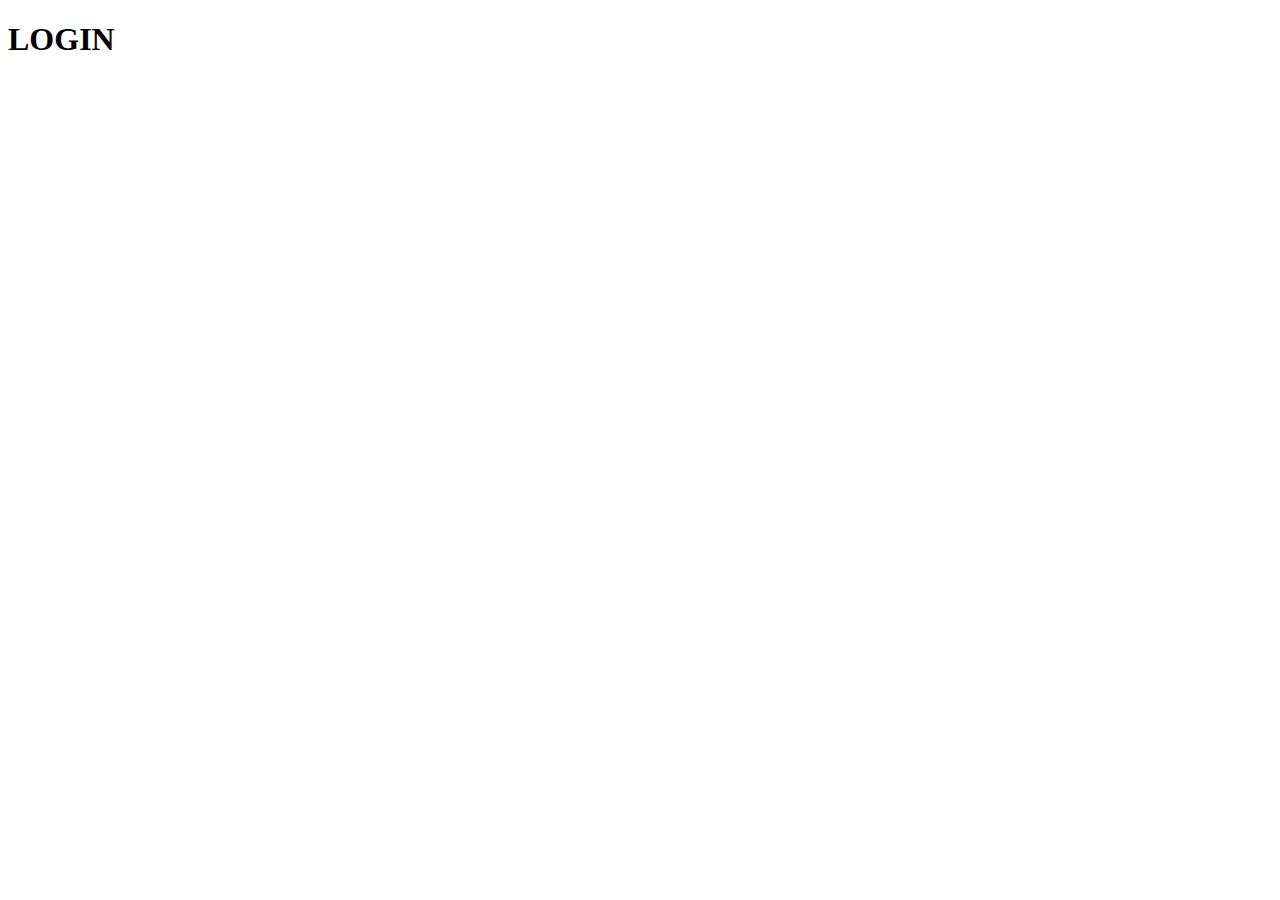
==== index.html @ 8448e13c "rename" ====
<!DOCTYPE html>
<html lang="en">
<head>
    <meta charset="UTF-8">
    <meta name="viewport" content="width=device-width, initial-scale=1.0">
    <title>Document</title>
</head>
<body>
    <h1>LOGIN</h1>
</body>
</html>
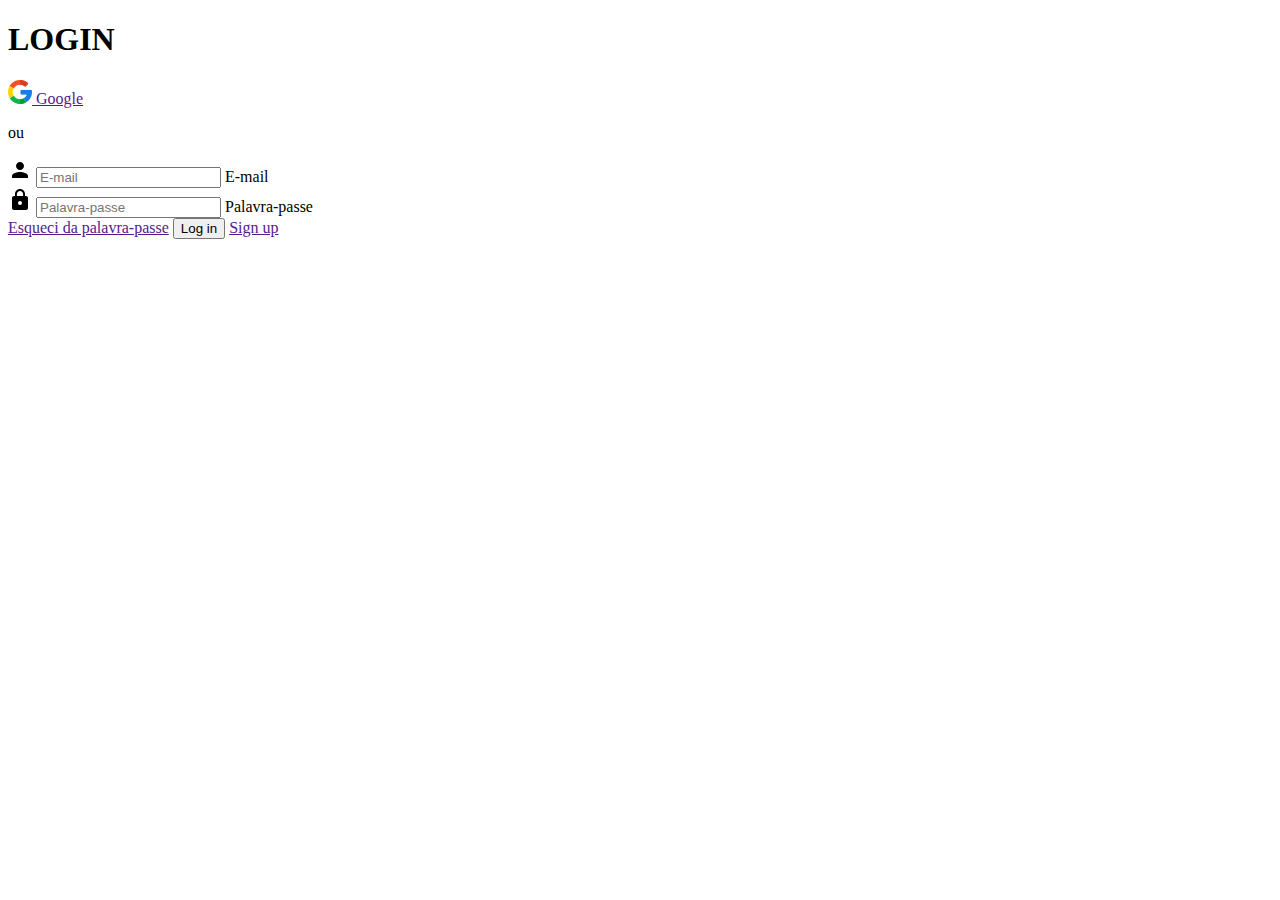
==== commit 798e3efd: "Formulario" ====
--- a/index.html
+++ b/index.html
@@ -7,5 +7,25 @@
 </head>
 <body>
     <h1>LOGIN</h1>
+    <a href="">
+        <img src="login/image/google (1).png" alt="">
+        Google
+    </a>
+    <p>ou</p>
+    <form action="login.php" method="post">
+        <div>
+            <img src="login/image/person_black_24dp.svg" alt="" srcset="">
+            <input type="email" name="" id="email" placeholder="E-mail" autocomplete="email" required maxlength="40">
+            <label for="email">E-mail</label>
+        </div>
+        <div>
+            <img src="login/image/lock_black_24dp.svg" alt="">
+            <input type="password" name="" id="password" placeholder="Palavra-passe" autocomplete="current-password" required minlength="8" maxlength="20">
+            <label for="password">Palavra-passe</label>
+        </div>
+        <a href="">Esqueci da palavra-passe</a>
+        <button type="submit">Log in</button>
+        <a href="">Sign up</a>
+    </form> 
 </body>
 </html>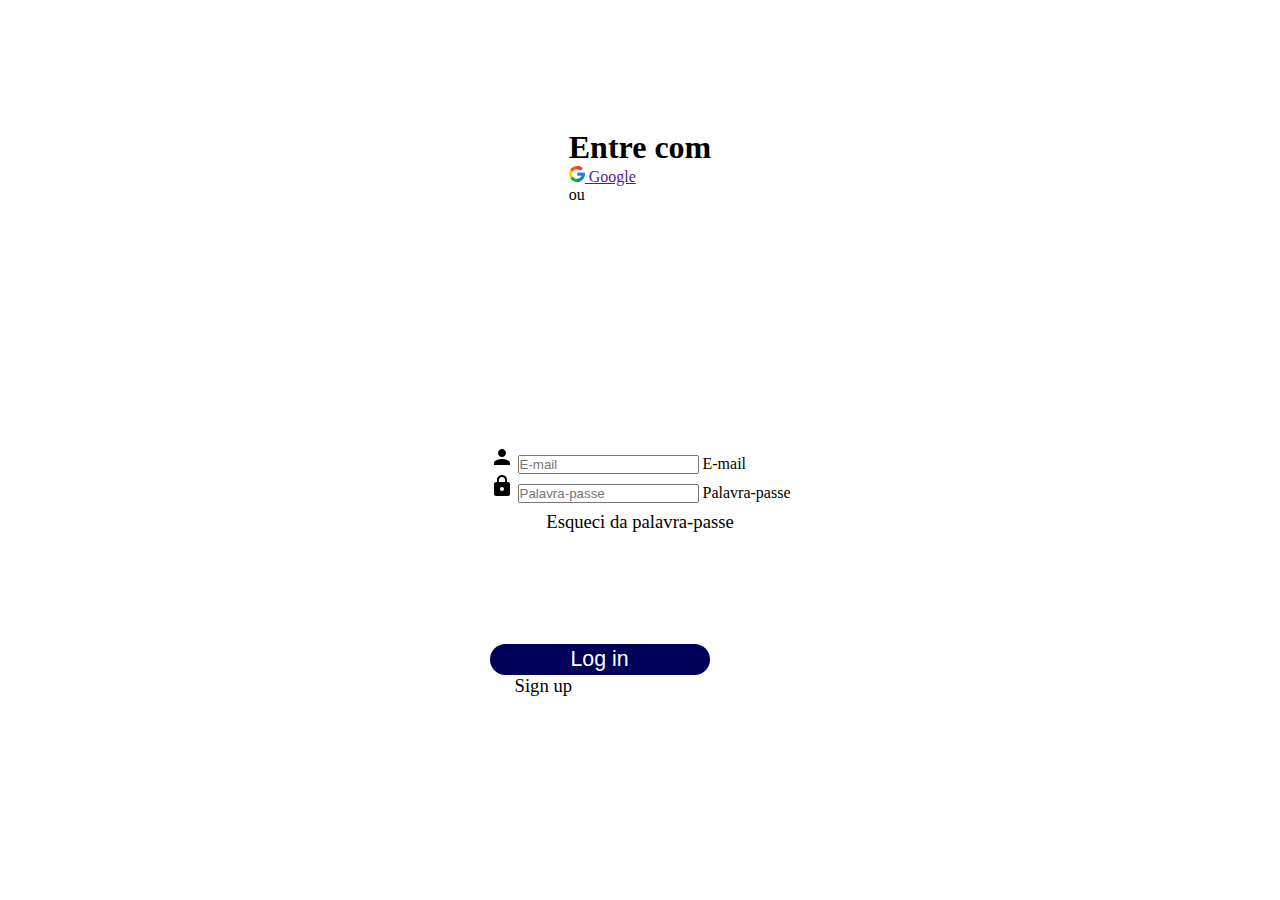
==== commit 0563637b: "estelização do formulario" ====
--- a/index.html
+++ b/index.html
@@ -3,29 +3,38 @@
 <head>
     <meta charset="UTF-8">
     <meta name="viewport" content="width=device-width, initial-scale=1.0">
+    <link rel="stylesheet" href="login/styles/login.css">
     <title>Document</title>
 </head>
 <body>
-    <h1>LOGIN</h1>
-    <a href="">
-        <img src="login/image/google (1).png" alt="">
-        Google
-    </a>
-    <p>ou</p>
-    <form action="login.php" method="post">
+    <section>
         <div>
-            <img src="login/image/person_black_24dp.svg" alt="" srcset="">
-            <input type="email" name="" id="email" placeholder="E-mail" autocomplete="email" required maxlength="40">
-            <label for="email">E-mail</label>
+            <h1>Entre com </h1>
+            <a href="">
+                <img src="login/image/google.png" alt="">
+                Google
+            </a>
+            <p>ou</p>
         </div>
-        <div>
-            <img src="login/image/lock_black_24dp.svg" alt="">
-            <input type="password" name="" id="password" placeholder="Palavra-passe" autocomplete="current-password" required minlength="8" maxlength="20">
-            <label for="password">Palavra-passe</label>
-        </div>
-        <a href="">Esqueci da palavra-passe</a>
-        <button type="submit">Log in</button>
-        <a href="">Sign up</a>
-    </form> 
+        <form action="login.php" method="post">
+            <div>
+                <div>
+                    <img src="login/image/person_black_24dp.svg" alt="" srcset="">
+                    <input type="email" name="" id="email" placeholder="E-mail" autocomplete="email" required maxlength="40">
+                    <label for="email">E-mail</label>
+                </div>
+                <div>
+                    <img src="login/image/lock_black_24dp.svg" alt="">
+                    <input type="password" name="" id="password" placeholder="Palavra-passe" autocomplete="current-password" required minlength="8" maxlength="20">
+                    <label for="password">Palavra-passe</label>
+                    <a href="" id="forgot">Esqueci da palavra-passe</a>
+                </div>
+            </div>
+            <div>
+                <button type="submit">Log in</button>
+                <a href="">Sign up</a>
+            </div>
+        </form>
+    </section>
 </body>
 </html>--- a/login/styles/login.css
+++ b/login/styles/login.css
@@ -0,0 +1,68 @@
+*{
+    padding: 0px;
+    margin: 0px;
+}
+
+body{
+    padding: 15px;
+}
+
+section {
+    margin: auto;
+    padding: 20px;
+    display: flex;
+    flex-direction: column;
+    vertical-align: middle;
+    justify-content: space-around;
+    flex-wrap: nowrap;
+    align-items: center;
+    align-content: center;
+    width: 420px;
+    height: 90vh;
+}
+
+form {
+    height: 40vh;
+    display: flex;
+    flex-direction: column;
+    justify-content: space-around;
+}
+#forgot{
+    display: block;
+}
+
+ body > a {
+    text-decoration: none;
+    border: 1px solid black;
+    color: black;
+    border-radius: 30px;
+    padding: 3px 25px;
+    font-size: 16pt;
+    text-align: center;
+    width: 30%;
+}
+
+form button[type=submit]{
+    display: block;
+    padding: 3px 25px;
+}
+
+button[type=submit]{
+    text-decoration: none;
+    border: none;
+    width: 220px;
+    color: white;
+    background-color: rgb(1, 1, 90);
+    border-radius: 30px;
+    padding: 3px 45px;
+    font-size: 16pt;
+}
+form a:last-child{
+    text-decoration: none;
+    color: black;
+    border-radius: 30px;
+    padding: 3px 25px;
+    font-size: 14pt;
+    text-align: center;
+    margin-top: 5px;
+}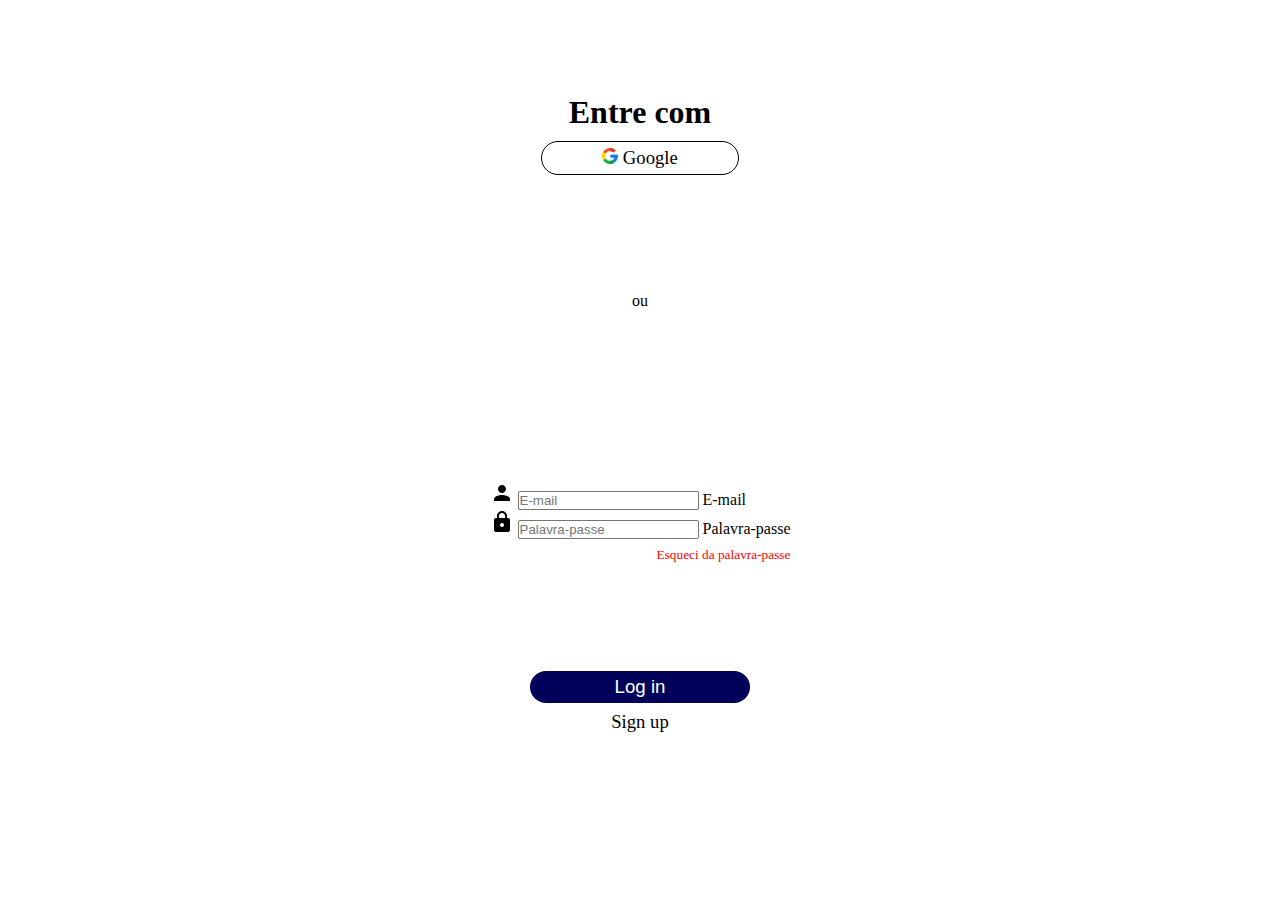
==== commit 96047c55: "ajustei a posição dos buttons" ====
--- a/index.html
+++ b/index.html
@@ -14,8 +14,8 @@
                 <img src="login/image/google.png" alt="">
                 Google
             </a>
-            <p>ou</p>
         </div>
+        <p>ou</p>
         <form action="login.php" method="post">
             <div>
                 <div>
--- a/login/styles/login.css
+++ b/login/styles/login.css
@@ -17,8 +17,8 @@
     flex-wrap: nowrap;
     align-items: center;
     align-content: center;
-    width: 420px;
     height: 90vh;
+    max-width: 640px;
 }
 
 form {
@@ -27,42 +27,59 @@
     flex-direction: column;
     justify-content: space-around;
 }
-#forgot{
-    display: block;
+
+section h1 {
+    text-align: center;
 }
 
- body > a {
-    text-decoration: none;
-    border: 1px solid black;
-    color: black;
-    border-radius: 30px;
-    padding: 3px 25px;
-    font-size: 16pt;
+section p {
     text-align: center;
-    width: 30%;
 }
 
+/* -- Buttons e linkss -- */
+
+/* -- Butão de autenticação com google -- */
+section > div > a {
+    display: block;
+    margin-top: 10px;
+    border: 1px solid black;
+    border-radius: 30px;
+    text-decoration: none;
+    color: black;
+    padding: 5px 60px;
+    font-size: 14pt;
+}
+
+/* -- Esqueci Palavra passe -- */
+section #forgot {
+    display: block;
+    color: red;
+    border-radius: 30px;
+    font-size: 10pt;
+    text-align: right;
+}
+
+/* -- Butão de submit -- */
 form button[type=submit]{
     display: block;
-    padding: 3px 25px;
-}
-
-button[type=submit]{
+    margin: auto;
+    padding: 5px 30px;
     text-decoration: none;
     border: none;
     width: 220px;
     color: white;
     background-color: rgb(1, 1, 90);
     border-radius: 30px;
-    padding: 3px 45px;
-    font-size: 16pt;
+    font-size: 14pt;
 }
-form a:last-child{
+
+/* -- Butão de Sign up -- */
+form div:last-child > a{
+    display: block;
     text-decoration: none;
     color: black;
     border-radius: 30px;
-    padding: 3px 25px;
     font-size: 14pt;
     text-align: center;
-    margin-top: 5px;
+    margin-top: 8px;
 }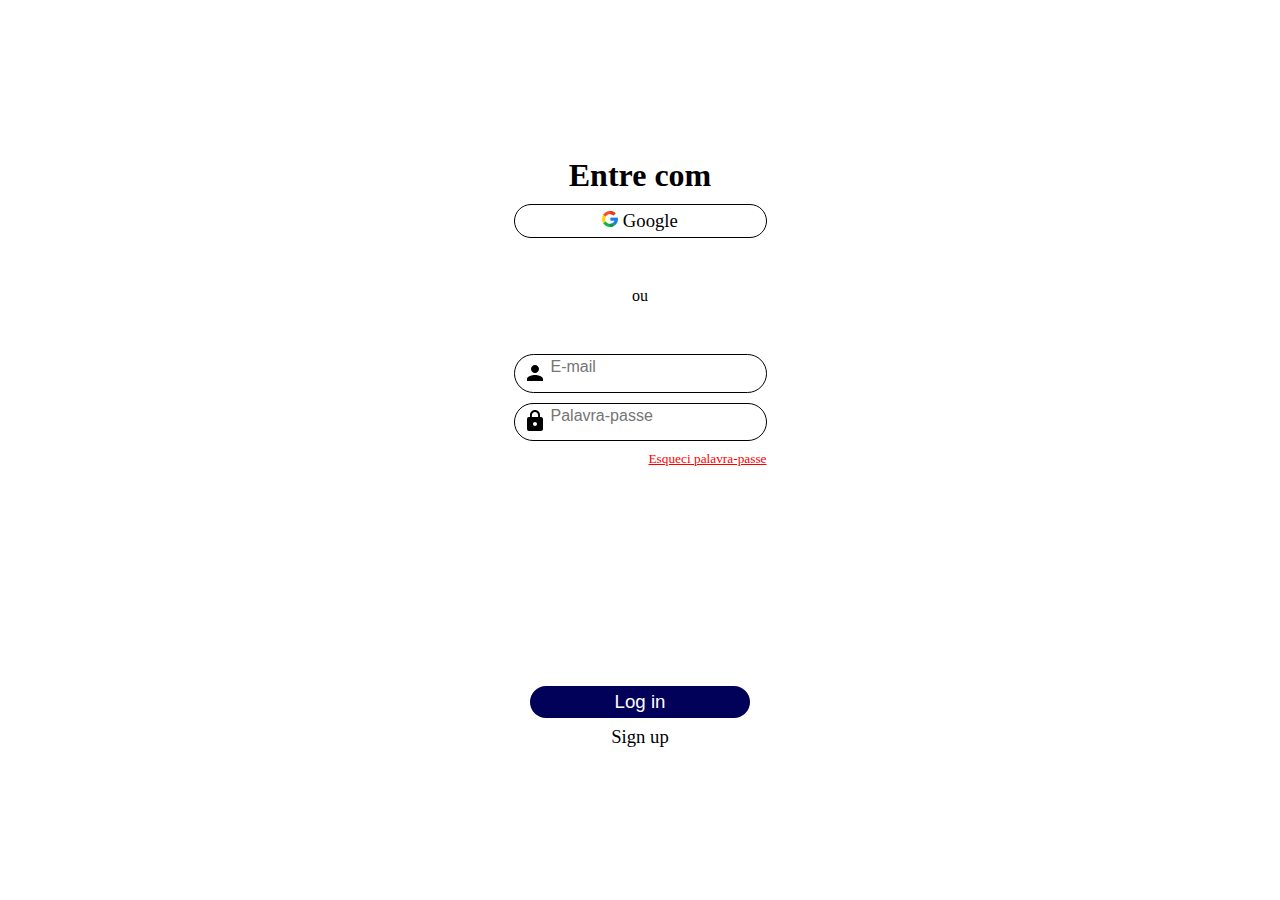
==== commit ad35cf21: "login done" ====
--- a/index.html
+++ b/index.html
@@ -8,33 +8,35 @@
 </head>
 <body>
     <section>
-        <div>
-            <h1>Entre com </h1>
-            <a href="">
-                <img src="login/image/google.png" alt="">
-                Google
-            </a>
-        </div>
-        <p>ou</p>
         <form action="login.php" method="post">
             <div>
-                <div>
-                    <img src="login/image/person_black_24dp.svg" alt="" srcset="">
+                <h1>Entre com </h1>
+                <a href="" id="btn1">
+                    <img src="login/image/google.png" alt="">
+                    Google
+                </a>
+            </div>
+            <p>ou</p>
+            <div>
+                <div class="campo">
+                    <label for="email">
+                        <img src="login/image/person_black_24dp.svg" alt="" srcset="">
+                    </label>
                     <input type="email" name="" id="email" placeholder="E-mail" autocomplete="email" required maxlength="40">
-                    <label for="email">E-mail</label>
                 </div>
-                <div>
-                    <img src="login/image/lock_black_24dp.svg" alt="">
+                <div class="campo">
+                    <label for="password">
+                        <img src="login/image/lock_black_24dp.svg" alt="">
+                    </label>
                     <input type="password" name="" id="password" placeholder="Palavra-passe" autocomplete="current-password" required minlength="8" maxlength="20">
-                    <label for="password">Palavra-passe</label>
-                    <a href="" id="forgot">Esqueci da palavra-passe</a>
                 </div>
-            </div>
-            <div>
-                <button type="submit">Log in</button>
-                <a href="">Sign up</a>
+                <a href="" id="forgot">Esqueci palavra-passe</a>
             </div>
         </form>
+        <div>
+            <button type="submit">Log in</button>
+            <a href="" id="btn2">Sign up</a>
+        </div>
     </section>
 </body>
 </html>--- a/login/styles/login.css
+++ b/login/styles/login.css
@@ -36,10 +36,22 @@
     text-align: center;
 }
 
+section .campo {
+    border: 1px solid black;
+    border-radius: 30px;
+    margin-bottom: 10px;
+    padding: 3px 8px;
+}
+.campo input{
+    border: none;
+    font-size: 12pt;
+    vertical-align: 1vw;
+}
+
 /* -- Buttons e linkss -- */
 
 /* -- Butão de autenticação com google -- */
-section > div > a {
+section #btn1 {
     display: block;
     margin-top: 10px;
     border: 1px solid black;
@@ -48,6 +60,7 @@
     color: black;
     padding: 5px 60px;
     font-size: 14pt;
+    text-align: center;
 }
 
 /* -- Esqueci Palavra passe -- */
@@ -60,7 +73,7 @@
 }
 
 /* -- Butão de submit -- */
-form button[type=submit]{
+section button[type=submit]{
     display: block;
     margin: auto;
     padding: 5px 30px;
@@ -74,7 +87,7 @@
 }
 
 /* -- Butão de Sign up -- */
-form div:last-child > a{
+section #btn2{
     display: block;
     text-decoration: none;
     color: black;
